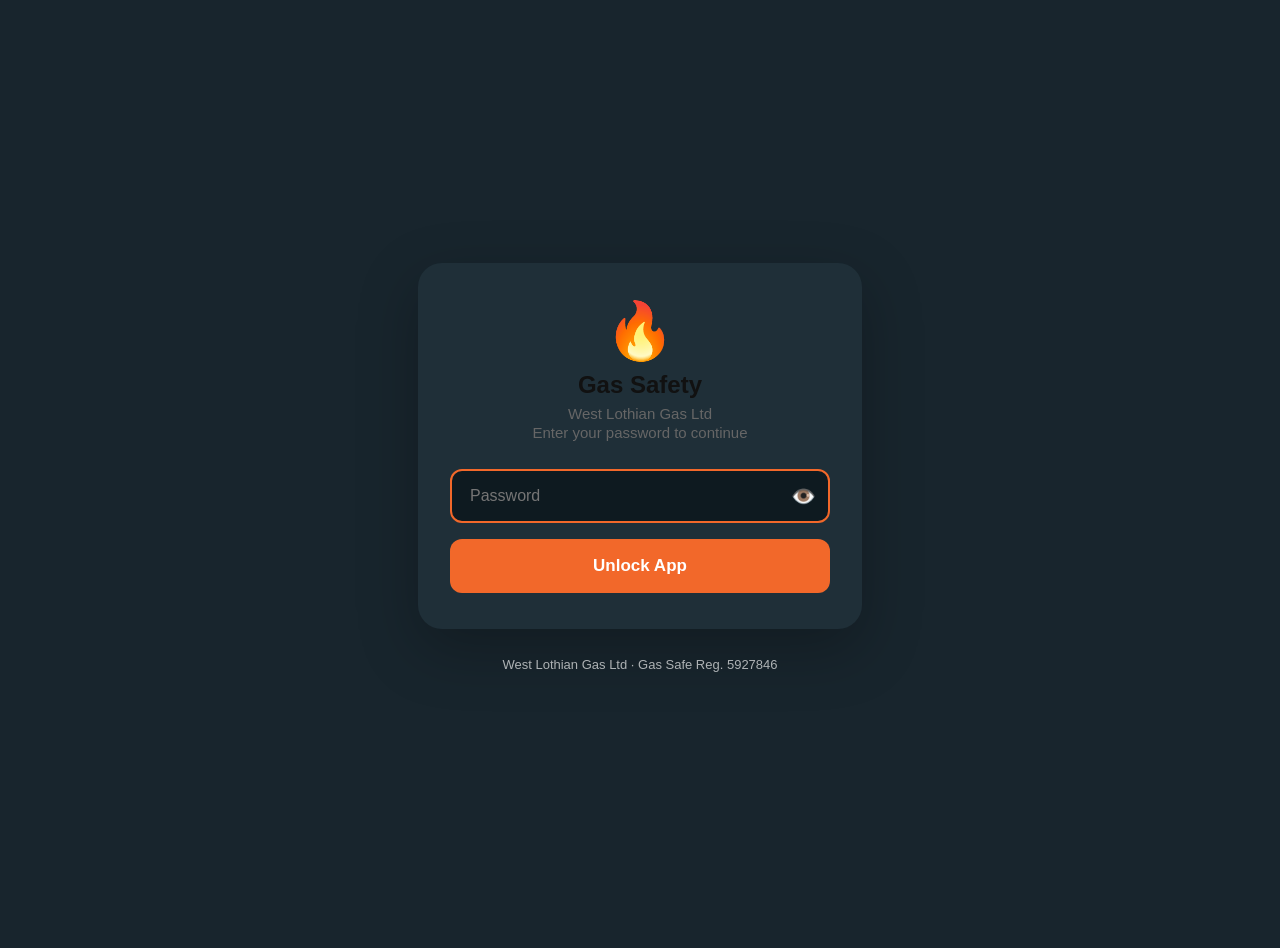
==== dashboard/index.html @ f1f3cbdd "Fix: linear-gradient page wrapper + header now use dark bg, not orange" ====
<!DOCTYPE html>
<html lang="en">
  <head>
    <meta charset="UTF-8" />
    <meta name="viewport" content="width=device-width, initial-scale=1.0" />
    <meta name="theme-color" content="#18252D" />
    <meta name="apple-mobile-web-app-capable" content="yes" />
    <meta name="apple-mobile-web-app-status-bar-style" content="black-translucent" />
    <title>Citizen Gas — Records</title>

    <style>
      :root {
        --cg-bg: #18252D;
        --cg-card: #1f2f38;
        --cg-card-border: #2a3d47;
        --cg-text: #f5f5f5;
        --cg-muted: #b8c2c8;
        --cg-primary: #F2682A;
      }
      html, body { background: var(--cg-bg) !important; color: var(--cg-text); margin: 0; min-height: 100%; }
      body { font-family: ui-sans-serif, system-ui, -apple-system, "Segoe UI", Roboto, sans-serif; }
      header, [style*="#2a52d4"] { background: var(--cg-bg) !important; background-image: none !important; }
      #root > div { background: var(--cg-bg) !important; }
      #root [style*="background:#fff"]:not(textarea):not(input):not(select),
      #root [style*="background: #fff"]:not(textarea):not(input):not(select),
      #root [style*="background:#ffffff"]:not(textarea):not(input):not(select),
      #root [style*="background: #ffffff"]:not(textarea):not(input):not(select),
      #root [style*="background: rgb(255, 255, 255)"]:not(textarea):not(input):not(select),
      #root [style*="background:rgb(255, 255, 255)"]:not(textarea):not(input):not(select),
      #root [style*="background-color: rgb(255, 255, 255)"]:not(textarea):not(input):not(select),
      #root [style*="background-color:rgb(255, 255, 255)"]:not(textarea):not(input):not(select) {
        background: var(--cg-card) !important;
        background-color: var(--cg-card) !important;
        color: var(--cg-text) !important;
        border-color: var(--cg-card-border) !important;
      }
      /* Light gray bottom nav / tab strip — also dark. */
      #root [style*="rgb(248, 249, 252)"],
      #root [style*="rgb(245, 245, 245)"]:not(textarea):not(input):not(select),
      #root [style*="rgb(247, 247, 250)"] {
        background: #0E1A20 !important;
        background-color: #0E1A20 !important;
        border-color: #2a3d47 !important;
      }
      /* Light gray border lines (e.g. nav top border rgb(221,221,238)). */
      #root [style*="rgb(221, 221, 238)"],
      #root [style*="rgb(229, 231, 235)"],
      #root [style*="rgb(238, 238, 238)"] {
        border-color: #2a3d47 !important;
      }
      #root [style*="border-radius: 50%"][style*="border"],
      #root [style*="borderRadius:50%"] { border-color: var(--cg-primary) !important; }
      #root button[style*="#2a52d4"], #root button[style*="#1a3a8f"], #root button[style*="#1a3bbf"] {
        background: var(--cg-primary) !important; color:#fff !important; border-color: var(--cg-primary) !important;
      }
      #root [style*="color:#111"], #root [style*="color: #111"],
      #root [style*="color:#222"], #root [style*="color: #222"],
      #root [style*="color:#333"], #root [style*="color: #333"],
      #root [style*="color:#444"], #root [style*="color: #444"],
      #root [style*="color:#555"], #root [style*="color: #555"],
      #root [style*="color:#666"], #root [style*="color: #666"] {
        color: var(--cg-text) !important;
      }
      #root textarea, #root input { background:#0e1a20 !important; color: var(--cg-text) !important; border-color: var(--cg-card-border) !important; }

      /* Stealth mode: hide React app while the splash overlay is showing during queue processing. */
      body.cg-stealth #root { opacity: 0; pointer-events: none; }

      /* Home-screen tile filter — hide tiles whose label is not "New Job" or "Records".
         JS adds .cg-hide-tile to each unwanted tile after the dashboard renders.
         During queue processing we add .cg-show-all-tiles to the body to temporarily reveal them
         so the auto-clicker can find GSC Email. */
      .cg-hide-tile { display: none !important; }
      body.cg-show-all-tiles .cg-hide-tile { display: flex !important; }

      /* === Citizen Gas orange recolor — replace bundle's blue scheme ===
         Bundle inline-styles use rgb()/rgba() notation. Map blues to orange.
         Primary  rgb(42, 82, 212)   = #2a52d4  -> #F2682A (cg-primary)
         Deep     rgb(26, 58, 143)   / rgb(26, 59, 191) -> #C8501C (cg-primary-deep)
         Pale tint rgba(42, 82, 212, 0.094) -> rgba(242, 104, 42, 0.12) (icon bg)
         Pale surface rgb(240, 244, 255) -> #FFF4EE  (Import button bg)
      */

      /* Solid primary blue — default to orange (buttons), but the page header bar
         (a tall element near the top) is recoloured to the dark bg below so the
         whole screen reads as one continuous dark surface like the unlock screen. */
      #root [style*="background: rgb(42, 82, 212)"],
      #root [style*="background:rgb(42, 82, 212)"],
      #root [style*="background-color: rgb(42, 82, 212)"],
      #root [style*="background-color:rgb(42, 82, 212)"] {
        background: #F2682A !important;
        background-color: #F2682A !important;
      }
      /* Linear-gradient surfaces (page wrapper + page header bar). Bundle uses
         linear-gradient(...) with the blue palette to paint the full-screen wrapper
         and the sticky header. Replace with the dark page background. */
      #root [style*="linear-gradient"][style*="rgb(26, 59, 191)"],
      #root [style*="linear-gradient"][style*="rgb(42, 82, 212)"],
      #root [style*="linear-gradient"][style*="rgb(26, 58, 143)"] {
        background: var(--cg-bg) !important;
        background-image: none !important;
        background-color: var(--cg-bg) !important;
      }
      /* Solid primary blue — text colour (Import button label, links). */
      #root [style*="color: rgb(42, 82, 212)"],
      #root [style*="color:rgb(42, 82, 212)"] {
        color: #F2682A !important;
      }
      /* Solid primary blue — borders (Import button outline, etc.). */
      #root [style*="solid rgb(42, 82, 212)"],
      #root [style*="border-color: rgb(42, 82, 212)"],
      #root [style*="border-color:rgb(42, 82, 212)"] {
        border-color: #F2682A !important;
      }
      /* Pale primary tint (rgba 0.094) used as record-row icon backgrounds. */
      #root [style*="rgba(42, 82, 212, 0.094)"] {
        background: rgba(242, 104, 42, 0.12) !important;
        background-color: rgba(242, 104, 42, 0.12) !important;
      }
      /* Deep blue variants used as record-row icon backgrounds. */
      #root [style*="rgba(26, 58, 143, 0.094)"],
      #root [style*="rgba(26, 59, 191, 0.094)"] {
        background: rgba(200, 80, 28, 0.12) !important;
        background-color: rgba(200, 80, 28, 0.12) !important;
      }
      /* Solid deep blue (pressed-state buttons). Skip when used inside a linear-gradient
         (those are handled by the header / page-wrapper rule below as dark surface). */
      #root [style*="rgb(26, 58, 143)"]:not([style*="0.094"]):not([style*="linear-gradient"]),
      #root [style*="rgb(26, 59, 191)"]:not([style*="0.094"]):not([style*="linear-gradient"]) {
        background: #C8501C !important;
        background-color: #C8501C !important;
        border-color: #C8501C !important;
        color: #C8501C !important;
      }
      /* Pale blue surface (Import button bg) — transparent on dark theme so the
         orange outline + label sit cleanly on the parent card. */
      #root [style*="background: rgb(240, 244, 255)"],
      #root [style*="background:rgb(240, 244, 255)"],
      #root [style*="background-color: rgb(240, 244, 255)"],
      #root [style*="background-color:rgb(240, 244, 255)"] {
        background: transparent !important;
        background-color: transparent !important;
      }
      /* SVG icons set via fill/stroke attributes (not inline style).
         Primary blue variants — map to orange. */
      #root svg [fill="#2a52d4" i], #root svg[fill="#2a52d4" i],
      #root svg [stroke="#2a52d4" i], #root svg[stroke="#2a52d4" i] {
        fill: #F2682A !important;
        stroke: #F2682A !important;
      }
      /* Deep blue variants — map to deep orange. */
      #root svg [fill="#1a3bbf" i], #root svg[fill="#1a3bbf" i],
      #root svg [stroke="#1a3bbf" i], #root svg[stroke="#1a3bbf" i],
      #root svg [fill="#1a3a8f" i], #root svg[fill="#1a3a8f" i],
      #root svg [stroke="#1a3a8f" i], #root svg[stroke="#1a3a8f" i] {
        fill: #C8501C !important;
        stroke: #C8501C !important;
      }
    </style>

    <script type="module" crossorigin src="./assets/index-99y8mxxr.js"></script>
  </head>
  <body>
    <div id="root"></div>
    <!-- Splash injected by JS only when queue/prefill is present. -->

    <!-- Records normaliser: every record lives inside a date subfolder (DD Mon YYYY). -->
    <script>
    (function () {
      var MONTHS = ["Jan","Feb","Mar","Apr","May","Jun","Jul","Aug","Sep","Oct","Nov","Dec"];
      function dateFolderName(d) {
        return String(d.getDate()).padStart(2,"0") + " " + MONTHS[d.getMonth()] + " " + d.getFullYear();
      }
      function isDateFolderName(s) {
        return /^\d{2}\s(Jan|Feb|Mar|Apr|May|Jun|Jul|Aug|Sep|Oct|Nov|Dec)\s\d{4}$/.test(String(s||"").trim());
      }
      function recordDate(r) {
        var iso = r && (r.createdAt || r.inspectionDate || r.certDate);
        var d = iso ? new Date(iso) : null;
        if (!d || isNaN(d.getTime())) d = new Date();
        return d;
      }

      function normaliseRecords() {
        var records, folders;
        try { records = JSON.parse(localStorage.getItem("gsc_records") || "[]"); } catch (e) { records = []; }
        try { folders = JSON.parse(localStorage.getItem("gsc_folders") || "[]"); } catch (e) { folders = []; }
        if (!Array.isArray(records) || !Array.isArray(folders)) return;

        // Index existing date folders by name.
        var byName = {};
        folders.forEach(function (f) { if (f && isDateFolderName(f.name)) byName[f.name] = f; });

        var changed = false;

        // Make sure every record points to a date folder matching its creation date.
        records.forEach(function (r) {
          if (!r) return;
          var name = dateFolderName(recordDate(r));
          var folder = byName[name];
          if (!folder) {
            folder = { id: "folder_" + Date.now() + "_" + Math.random().toString(36).slice(2,7), name: name };
            folders.push(folder);
            byName[name] = folder;
            changed = true;
          }
          if (r.gscFolder !== folder.id) { r.gscFolder = folder.id; changed = true; }
        });

        // Drop non-date folders entirely.
        var keep = [], dropped = {};
        folders.forEach(function (f) {
          if (f && isDateFolderName(f.name)) keep.push(f);
          else if (f && f.id) { dropped[f.id] = true; changed = true; }
        });
        // Any record that pointed to a dropped folder will already have been
        // re-assigned above (since we ran the date-folder pass first).
        // Drop empty date folders too — only keep folders that contain at least one record.
        var folderHasRecord = {};
        records.forEach(function (r) { if (r && r.gscFolder) folderHasRecord[r.gscFolder] = true; });
        keep = keep.filter(function (f) {
          if (folderHasRecord[f.id]) return true;
          changed = true;
          return false;
        });

        if (changed) {
          localStorage.setItem("gsc_records", JSON.stringify(records));
          localStorage.setItem("gsc_folders", JSON.stringify(keep));
        }
      }

      // Run once on load, and then re-run whenever the dashboard might have just
      // created new records (after auto-import, after manual save).
      window.addEventListener("DOMContentLoaded", normaliseRecords);
      window.addEventListener("storage", function (ev) {
        if (ev && (ev.key === "gsc_records" || ev.key === "gsc_folders")) normaliseRecords();
      });
      // Lightweight polling so navigation between screens within the same tab also catches changes.
      var lastRecsLen = -1;
      setInterval(function () {
        try {
          var raw = localStorage.getItem("gsc_records") || "[]";
          var len = raw.length;
          if (len !== lastRecsLen) { lastRecsLen = len; normaliseRecords(); }
        } catch (e) {}
      }, 1500);
    })();
    </script>

    <!-- UI simplification: hide unwanted tiles (home) and unwanted rows (records). -->
    <script>
    (function () {
      // Home-screen tiles: keep only "New Job" and "Records".
      var HOME_ALLOW = ["new job", "records"];
      var HOME_KNOWN = ["new job", "records", "email import", "gi email", "gw email",
                        "gsc email", "bs email", "reports"];

      // Records page rows: keep only "Gas Safety Certificates".
      // (Transfer Records / Export / Import sit below the row list and stay visible.)
      var RECORDS_KEEP = ["gas safety certificates"];
      var RECORDS_KILL = ["reminders due", "boiler service records", "gas works",
                          "gas isolation", "invoices", "quotes", "account reports",
                          "yearly reports", "yearly report", "warning notices",
                          "warning notice"];

      // Climb until we reach the actual row/tile card: an ancestor whose parent has
      // enough siblings to be a list or a grid (≥5). We must move at least one level
      // up so we don't return the leaf text node itself.
      function climbToTile(el) {
        var cur = el;
        for (var i = 0; i < 8; i++) {
          if (!cur.parentElement) break;
          var pSibs = cur.parentElement.children.length;
          if (pSibs >= 5 && i > 0) return cur;
          cur = cur.parentElement;
        }
        return cur;
      }

      function applyFilters() {
        var root = document.getElementById("root");
        if (!root) return;
        var labels = root.querySelectorAll("div, span, p, h2, h3, h4");
        labels.forEach(function (el) {
          if (el.children.length > 0) return; // leaf text nodes only
          var t = (el.textContent || "").trim().toLowerCase();
          if (!t || t.length > 30) return;

          // Home-screen tiles
          if (HOME_KNOWN.indexOf(t) !== -1) {
            var tile = climbToTile(el);
            if (HOME_ALLOW.indexOf(t) !== -1) tile.classList.remove("cg-hide-tile");
            else tile.classList.add("cg-hide-tile");
            return;
          }

          // Records-page rows
          if (RECORDS_KILL.indexOf(t) !== -1) {
            climbToTile(el).classList.add("cg-hide-tile");
            return;
          }
          if (RECORDS_KEEP.indexOf(t) !== -1) {
            climbToTile(el).classList.remove("cg-hide-tile");
            return;
          }
        });
      }

      var mo = new MutationObserver(function () { applyFilters(); });
      window.addEventListener("DOMContentLoaded", function () {
        applyFilters();
        mo.observe(document.body, { childList: true, subtree: true });
      });
    })();
    </script>

    <script>
    (function () {
      var splash = null, msgEl = null;
      function setMsg(t) { if (msgEl) msgEl.textContent = t; }
      function hideSplashShowApp() {
        document.body.classList.remove("cg-stealth");
        document.body.classList.remove("cg-show-all-tiles");
        if (splash) { splash.style.opacity = "0"; splash.style.pointerEvents = "none"; setTimeout(function(){ splash.remove(); }, 400); }
      }
      function showSplash() {
        if (splash) return;
        var html =
          '<div id="cg-splash" style="position:fixed;inset:0;z-index:99999;background:#18252D;display:flex;flex-direction:column;align-items:center;justify-content:center;color:#f5f5f5;transition:opacity .35s ease;">'
          + '<style>@keyframes cg-spin{to{transform:rotate(360deg);}}</style>'
          + '<div style="width:48px;height:48px;border-radius:50%;border:3px solid rgba(242,104,42,0.22);border-top-color:#F2682A;animation:cg-spin .9s linear infinite;margin-bottom:18px;"></div>'
          + '<div style="font-size:20px;font-weight:700;margin-bottom:4px;">Creating certificates…</div>'
          + '<div id="cg-msg" style="font-size:15px;color:#b8c2c8;">Preparing your data</div>'
          + '</div>';
        document.body.insertAdjacentHTML("beforeend", html);
        document.body.classList.add("cg-stealth");
        // Reveal hidden tiles so the queue auto-clicker can find GSC Email etc.
        document.body.classList.add("cg-show-all-tiles");
        splash = document.getElementById("cg-splash");
        msgEl  = document.getElementById("cg-msg");
      }

      // ── Decide intent ─────────────────────────────────────────────────────
      var queue = [];
      var legacyPrefill = null;
      try {
        var u = new URL(window.location.href);
        var isAdmin = u.searchParams.get("admin") === "1";
        var pre = u.searchParams.get("prefill");
        if (pre) {
          try { legacyPrefill = decodeURIComponent(escape(atob(decodeURIComponent(pre)))); }
          catch (e) { try { legacyPrefill = decodeURIComponent(pre); } catch (_e) { legacyPrefill = pre; } }
        }
        u.searchParams.delete("prefill");
        u.searchParams.delete("admin");
        history.replaceState(null, "", u.pathname + (u.search || "") + (u.hash || ""));

        if (isAdmin) {
          try { queue = JSON.parse(localStorage.getItem("citizenGas.queue") || "[]"); } catch (e) { queue = []; }
        } else if (legacyPrefill && legacyPrefill.trim()) {
          queue = [{ id: "legacy_" + Date.now(), createdAt: Date.now(), body: legacyPrefill }];
        }
      } catch (e) { console.error("intent capture failed", e); }

      // No work to do? Let the dashboard render normally with the password gate.
      if (!queue || queue.length === 0) { return; }

      // We have work — show the splash now.
      showSplash();

      // ── Translate Citizen Gas body → GSC parser template ──────────────────
      function getEng(body) { var m = body.match(/^Engineer:\s*(.+)$/m); return m ? m[1].trim() : ""; }
      function splitProperties(body) {
        var parts = body.split(/\n\s*PROPERTY\s+\d+\s*\n/gi);
        if (parts.length <= 1) return [];
        return parts.slice(1).map(function (chunk) { return chunk.split(/\n=+\n/)[0]; });
      }
      function fieldVal(block, key) {
        var rx = new RegExp("^" + key.replace(/[.*+?^${}()|[\]\\]/g, "\\$&") + "\\s*:\\s*(.*)$", "mi");
        var m = block.match(rx); return m ? m[1].trim() : "";
      }
      function getApplianceBlocks(propBlock) {
        var out = [];
        var rx = /APPLIANCE\s+(\d+)\s*\n([\s\S]*?)(?=\n\s*APPLIANCE\s+\d+\s*\n|\nFAULTS\b|\nCOOKER\b|\nALARMS\b|\nALARM\b|\nFAULT\s+\d|\n=+|$)/gi;
        var m;
        while ((m = rx.exec(propBlock)) !== null) out.push({ idx: parseInt(m[1], 10), body: m[2] });
        return out;
      }
      function getFaultBlocks(propBlock) {
        var out = [];
        var fIdx = propBlock.search(/\nFAULTS\b/i);
        if (fIdx >= 0) {
          var faultsSec = propBlock.slice(fIdx).split(/\n=+|\n\s*$/)[0];
          if (!/None reported/i.test(faultsSec)) {
            var pieces = faultsSec.split(/\n\s*\n/).slice(1);
            pieces.forEach(function (p, i) { if (p.trim()) out.push({ idx: i + 1, body: p }); });
          }
        }
        return out;
      }
      function buildGSCTemplate(citizenBody) {
        var props = splitProperties(citizenBody);
        if (props.length === 0) return citizenBody;

        var lines = [];
        var engineerName = getEng(citizenBody);

        props.forEach(function (block, pi) {
          var n = pi + 1;
          var addr1     = fieldVal(block, "Install Address 1");
          var addr2     = fieldVal(block, "Install Address 2");
          var postcode  = fieldVal(block, "Install Postcode");
          var date      = fieldVal(block, "Date");
          var coAlarm   = fieldVal(block, "Carbon Monoxide Alarm");
          var fireAlarm = fieldVal(block, "Fire Alarm");

          var certRef = "GSC-" + (Date.now() + n).toString().slice(-8);
          var clientName = addr1 || "Customer";

          lines.push("PROPERTY " + n);
          lines.push("------------------------------");
          lines.push("Cert Ref: " + certRef);
          lines.push("Date: " + (date || ""));
          lines.push("Client Name: " + clientName);
          lines.push("Client Address 1: " + (addr1 || ""));
          lines.push("Client Address 2: " + (addr2 || ""));
          lines.push("Client Address 3: ");
          lines.push("Client Postcode: " + (postcode || ""));
          lines.push("Client Tel: ");
          lines.push("Client Email: ");
          lines.push("Install Name: " + clientName);
          lines.push("Install Address 1: " + (addr1 || ""));
          lines.push("Install Address 2: " + (addr2 || ""));
          lines.push("Install Address 3: ");
          lines.push("Install Postcode: " + (postcode || ""));
          lines.push("Install Tel: ");
          lines.push("");

          var apps = getApplianceBlocks(block);
          apps.forEach(function (a, ai) {
            var ab = a.body;
            var loc   = fieldVal(ab, "Location");
            var typ   = fieldVal(ab, "Type");
            var make  = fieldVal(ab, "Make");
            var model = fieldVal(ab, "Model");
            var heat  = fieldVal(ab, "Heat Input");
            var op    = fieldVal(ab, "Operating Pressure");

            lines.push("APPLIANCE " + (ai + 1));
            lines.push("Location: " + (loc || ""));
            lines.push("Type: " + (typ || (ai === 0 ? "Boiler" : (ai === 1 ? "Cooker" : "Gas Fire"))));
            lines.push("Make: " + (make || ""));
            lines.push("Model: " + (model || ""));
            lines.push("Heat Input: " + (heat || "NA"));
            lines.push("CO Reading: NA");
            lines.push("CO2 Reading: NA");
            lines.push("Combustion Analysis Reading: NA");
            lines.push("Operating Pressure: " + (op || "NA"));
            lines.push("Flue Type: " + (ai === 0 ? "RS" : "FL"));
            lines.push("Appliance Inspected: Yes");
            lines.push("Appliance Serviced: No");
            lines.push("Appliance Safe to Use: Yes");
            lines.push("Safety Devices: Yes");
            lines.push("Ventilation: Pass");
            lines.push("Flue Visual: Pass");
            lines.push("Flue Performance: Pass");
            lines.push("Landlords Appliance: " + (ai === 0 ? "Yes" : "No"));
            lines.push("");
          });

          var faults = getFaultBlocks(block);
          faults.forEach(function (f, fi) {
            var fb = f.body;
            var details = fieldVal(fb, "Fault") || fb.split("\n").filter(function(x){return x.trim();}).slice(0,1).join(" ");
            var remedial = fieldVal(fb, "Remedial") || "";
            var warning  = fieldVal(fb, "Warning Notice Fixed") || "No";
            lines.push("FAULT " + (fi + 1));
            lines.push("Fault Details: " + details);
            lines.push("Remedial Work: " + remedial);
            lines.push("Warning Notice Fixed: " + warning);
            lines.push("");
          });

          if (coAlarm)   lines.push("Carbon Monoxide Alarm: " + coAlarm);
          if (fireAlarm) lines.push("Fire Alarm: " + fireAlarm);
          lines.push("");
        });

        lines.push("END OF JOB");
        return lines.join("\n");
      }
      function dateFolderName(d) {
        var dd = String(d.getDate()).padStart(2, "0");
        var months = ["Jan","Feb","Mar","Apr","May","Jun","Jul","Aug","Sep","Oct","Nov","Dec"];
        return dd + " " + months[d.getMonth()] + " " + d.getFullYear();
      }

      // Build a per-job translation map keyed by createdAt (for date-folder name)
      var jobs = queue.map(function (q) {
        var translated;
        try { translated = buildGSCTemplate(q.body || ""); }
        catch (e) { console.error("[adapter] translate failed", e); translated = q.body || ""; }
        var d = q.createdAt ? new Date(q.createdAt) : new Date();
        return { id: q.id, createdAt: q.createdAt || Date.now(), translated: translated, folderName: dateFolderName(d) };
      });
      console.log("[adapter] queued jobs:", jobs.length);

      // Suppress alert() during auto-flow
      var _origAlert = window.alert;
      window.alert = function (msg) { console.log("[adapter] suppressed alert:", msg); };
      function restoreAlert() { try { window.alert = _origAlert; } catch (e) {} }

      // ── Drive the dashboard ───────────────────────────────────────────────
      function setReactInputValue(el, value) {
        var proto = el.tagName === "TEXTAREA" ? window.HTMLTextAreaElement.prototype : window.HTMLInputElement.prototype;
        var setter = Object.getOwnPropertyDescriptor(proto, "value").set;
        setter.call(el, value);
        el.dispatchEvent(new Event("input", { bubbles: true }));
        el.dispatchEvent(new Event("change", { bubbles: true }));
      }
      function findByText(tag, text) {
        var nodes = document.querySelectorAll(tag);
        for (var i = 0; i < nodes.length; i++) {
          var t = (nodes[i].textContent || "").trim();
          if (t === text) return nodes[i];
        }
        for (var j = 0; j < nodes.length; j++) {
          var t2 = (nodes[j].textContent || "").trim();
          if (t2.indexOf(text) >= 0) return nodes[j];
        }
        return null;
      }
      function climbToClickable(el) {
        var c = el;
        for (var i = 0; i < 6 && c; i++) {
          if (c.tagName === "BUTTON" || c.onclick || (c.getAttribute && c.getAttribute("role") === "button")) return c;
          c = c.parentElement;
        }
        return el;
      }
      function snapshotRecordIds() {
        try {
          var arr = JSON.parse(localStorage.getItem("gsc_records") || "[]");
          var ids = {};
          arr.forEach(function (r) { ids[r.savedAt || r.id || JSON.stringify(r).slice(0,80)] = true; });
          return ids;
        } catch (e) { return {}; }
      }
      function tagNewRecordsIntoFolder(beforeIds, folderName) {
        try {
          var records = JSON.parse(localStorage.getItem("gsc_records") || "[]");
          var folders = JSON.parse(localStorage.getItem("gsc_folders") || "[]");
          var existing = folders.find(function (f) { return f && f.name === folderName; });
          var folderId = existing ? existing.id : ("f_" + Date.now());
          if (!existing) { folders.push({ id: folderId, name: folderName }); localStorage.setItem("gsc_folders", JSON.stringify(folders)); }
          var changed = false;
          records.forEach(function (r) {
            var key = r.savedAt || r.id || JSON.stringify(r).slice(0,80);
            if (!beforeIds[key] && !r.gscFolder) { r.gscFolder = folderId; changed = true; }
          });
          if (changed) localStorage.setItem("gsc_records", JSON.stringify(records));
        } catch (e) { console.error("[adapter] folder tag failed", e); }
      }

      var BUDGET_MS = 60000 + jobs.length * 30000; // generous per-job budget
      var startedAt = Date.now();
      var jobIdx = 0;
      var phase = "wait-unlock";
      var beforeIds = null;

      function nextJob() {
        jobIdx++;
        if (jobIdx >= jobs.length) {
          // Done with all jobs
          // Clear queue
          try { localStorage.removeItem("citizenGas.queue"); } catch (e) {}
          phase = "go-records";
          return setTimeout(tick, 300);
        }
        // Go back to home, then GSC Email again for next job
        var back = findByText("button", "Back") || findByText("button", "Home")
                || document.querySelector('button[aria-label="Back"]');
        if (back) climbToClickable(back).click();
        beforeIds = snapshotRecordIds();
        phase = "wait-home";
        setTimeout(tick, 400);
      }

      function tick() {
        if (Date.now() - startedAt > BUDGET_MS) {
          restoreAlert();
          hideSplashShowApp();
          return;
        }

        if (phase === "wait-unlock") {
          var pwd = document.querySelector('input[type="password"]');
          if (pwd) {
            document.body.classList.remove("cg-stealth");
            setMsg("Enter your password");
            return setTimeout(tick, 300);
          }
          document.body.classList.add("cg-stealth");
          setMsg("Processing " + jobs.length + " visit" + (jobs.length === 1 ? "" : "s"));
          beforeIds = snapshotRecordIds();
          phase = "wait-home";
          return setTimeout(tick, 200);
        }

        if (phase === "wait-home") {
          var gscNode = findByText("div", "GSC Email") || findByText("button", "GSC Email") || findByText("span", "GSC Email");
          if (gscNode) {
            climbToClickable(gscNode).click();
            setMsg("Reading visit " + (jobIdx + 1) + " of " + jobs.length);
            phase = "wait-import-tab";
          }
          return setTimeout(tick, 250);
        }

        if (phase === "wait-import-tab") {
          var importTab = findByText("button", "Import Reply") || findByText("div", "Import Reply") || findByText("span", "Import Reply");
          if (importTab) climbToClickable(importTab).click();
          phase = "wait-textarea";
          return setTimeout(tick, 250);
        }

        if (phase === "wait-textarea") {
          var ta = document.querySelector('textarea');
          if (ta) {
            setReactInputValue(ta, jobs[jobIdx].translated);
            setMsg("Parsing visit " + (jobIdx + 1));
            phase = "wait-parse";
          }
          return setTimeout(tick, 250);
        }

        if (phase === "wait-parse") {
          var btn = findByText("button", "Parse Email") || findByText("button", "Parse");
          if (btn && !btn.disabled) {
            btn.click();
            phase = "wait-import-button";
          }
          return setTimeout(tick, 300);
        }

        if (phase === "wait-import-button") {
          var imp = findByText("button", "Import")
                 || findByText("button", "Create Certificates")
                 || findByText("button", "Create Certificate")
                 || findByText("button", "Save");
          if (imp && !imp.disabled) {
            imp.click();
            phase = "wait-records";
          }
          return setTimeout(tick, 350);
        }

        if (phase === "wait-records") {
          var afterIds = snapshotRecordIds();
          var added = false;
          for (var k in afterIds) { if (!beforeIds[k]) { added = true; break; } }
          if (added) {
            tagNewRecordsIntoFolder(beforeIds, jobs[jobIdx].folderName);
            setMsg("Saved to folder " + jobs[jobIdx].folderName);
            return setTimeout(nextJob, 600);
          }
          return setTimeout(tick, 300);
        }

        if (phase === "go-records") {
          var ok = findByText("button", "OK") || findByText("button", "Ok") || findByText("button", "Done");
          if (ok) climbToClickable(ok).click();
          var back = findByText("button", "Back") || findByText("button", "Home")
                  || document.querySelector('button[aria-label="Back"]');
          if (back) climbToClickable(back).click();
          phase = "wait-records-tile";
          return setTimeout(tick, 350);
        }

        if (phase === "wait-records-tile") {
          var rec = findByText("div", "Records") || findByText("button", "Records") || findByText("span", "Records");
          if (rec) {
            climbToClickable(rec).click();
            phase = "done";
            restoreAlert();
            setTimeout(hideSplashShowApp, 250);
            return;
          }
          if (Date.now() - startedAt > BUDGET_MS - 5000) { hideSplashShowApp(); return; }
          return setTimeout(tick, 250);
        }
      }

      window.addEventListener("DOMContentLoaded", function () { setTimeout(tick, 350); });
      setTimeout(hideSplashShowApp, BUDGET_MS + 1000);
    })();
    </script>
  </body>
</html>
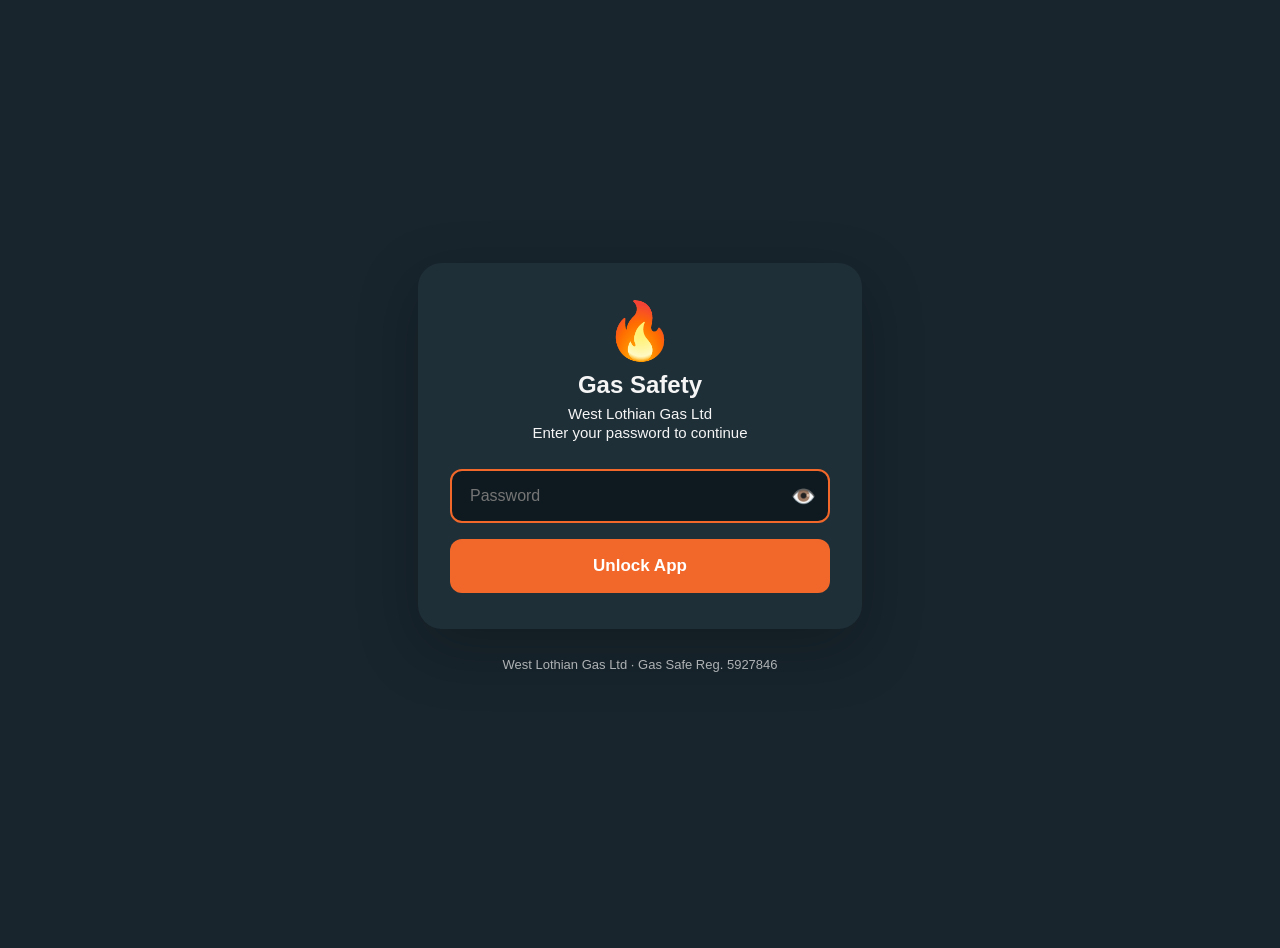
==== commit aa5acc7c: "Theme: also lighten dark inline-styled text (rgb(17,17,17) etc.) for dark cards" ====
--- a/dashboard/index.html
+++ b/dashboard/index.html
@@ -58,7 +58,14 @@
       #root [style*="color:#333"], #root [style*="color: #333"],
       #root [style*="color:#444"], #root [style*="color: #444"],
       #root [style*="color:#555"], #root [style*="color: #555"],
-      #root [style*="color:#666"], #root [style*="color: #666"] {
+      #root [style*="color:#666"], #root [style*="color: #666"],
+      #root [style*="color: rgb(17, 17, 17)"], #root [style*="color:rgb(17, 17, 17)"],
+      #root [style*="color: rgb(26, 26, 46)"], #root [style*="color:rgb(26, 26, 46)"],
+      #root [style*="color: rgb(34, 34, 34)"], #root [style*="color:rgb(34, 34, 34)"],
+      #root [style*="color: rgb(51, 51, 51)"], #root [style*="color:rgb(51, 51, 51)"],
+      #root [style*="color: rgb(68, 68, 68)"], #root [style*="color:rgb(68, 68, 68)"],
+      #root [style*="color: rgb(85, 85, 85)"], #root [style*="color:rgb(85, 85, 85)"],
+      #root [style*="color: rgb(102, 102, 102)"], #root [style*="color:rgb(102, 102, 102)"] {
         color: var(--cg-text) !important;
       }
       #root textarea, #root input { background:#0e1a20 !important; color: var(--cg-text) !important; border-color: var(--cg-card-border) !important; }
